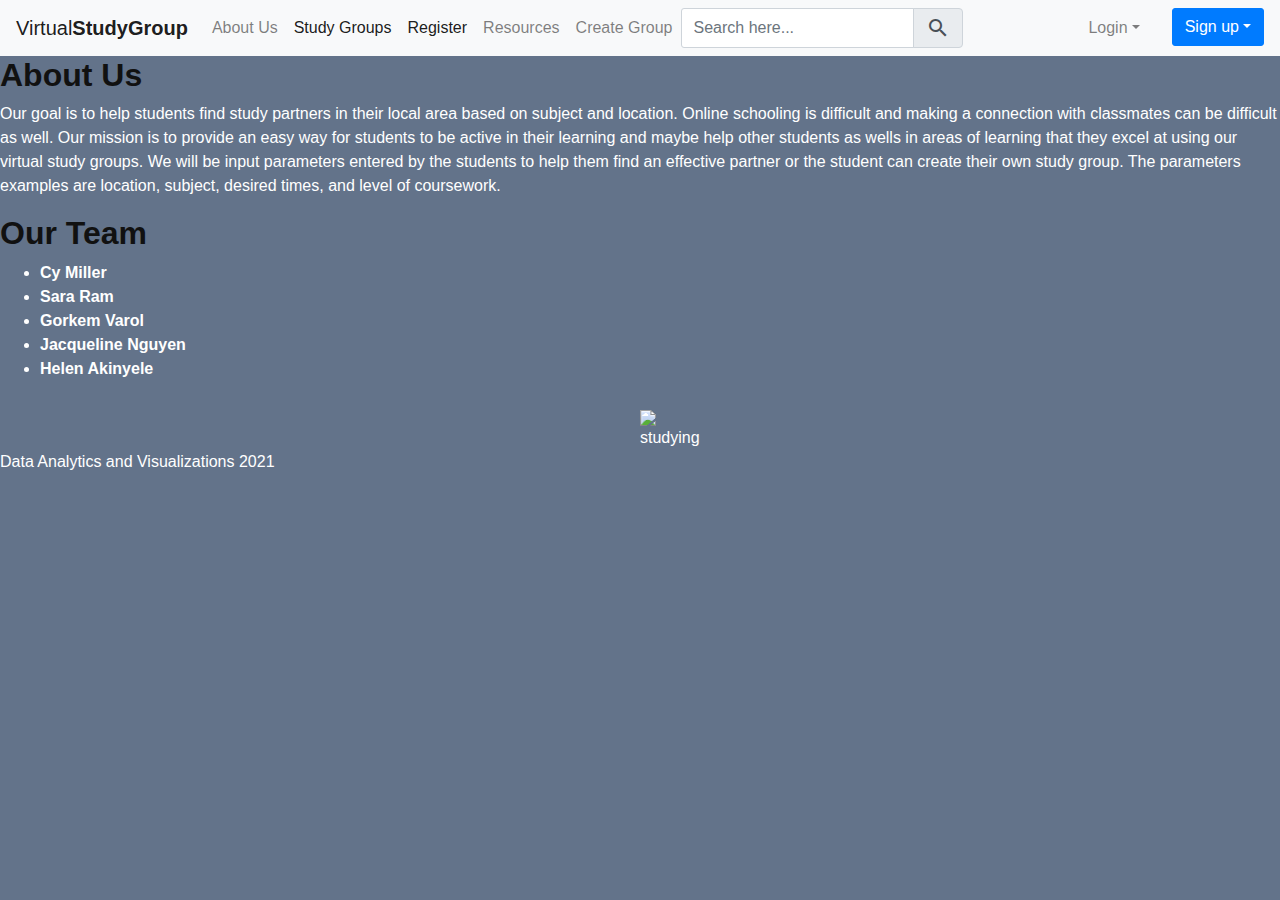
==== Project/about_us.html @ 1b2a09ac "Update about us" ====
<!DOCTYPE html>
<html lang="en">

<head>
    <!--Required meta tags-->
    <meta charset="utf-8">
    <meta name="viewport" content="width=device-width, initial-scale=1, shrink-to-fit=no">
    <title>VirtualStudyGroup</title>

    <!--Bootstrap CSS-->
    <link rel="stylesheet" href="https://stackpath.bootstrapcdn.com/bootstrap/4.5.0/css/bootstrap.min.css">
    <link rel="stylesheet" href="https://maxcdn.bootstrapcdn.com/font-awesome/4.7.0/css/font-awesome.min.css">

    <!--Google fonts-->
    <link rel="stylesheet" href="https://fonts.googleapis.com/icon?family=Material+Icons">
    <link rel="stylesheet" href="https://fonts.googleapis.com/css?family=Varela+Round">

    <!--External Stylesheet CSS-->
    <link rel="stylesheet" type="text/css" href="static/css/style1.css">

    <!--script tags-->
    <!--Optional javascript-->
    <!--jQuery first, then Popper then Bootstrap JS -->
    <script src="https://code.jquery.com/jquery-3.5.1.min.js"></script>
    <script src="https://cdn.jsdelivr.net/npm/popper.js@1.16.0/dist/umd/popper.min.js"></script>
    <script src="https://stackpath.bootstrapcdn.com/bootstrap/4.5.0/js/bootstrap.min.js"></script>

    <script>
        // Prevent dropdown menu from closing when click inside the form
        $(document).on("click", ".action-buttons .dropdown-menu", function(e) {
            e.stopPropagation();
        });
    </script>
</head>
    <!--navbar starting-->
    <nav class="navbar navbar-expand-lg navbar-light bg-light">
        <a href="index.html" class="navbar-brand">Virtual<b>StudyGroup</b></a>
        <button type="button" class="navbar-toggler" data-toggle="collapse" data-target="#navbarCollapse">
		<span class="navbar-toggler-icon"></span>
	</button>
        <!-- Collection of nav links, forms, and other content for toggling -->
        <div id="navbarCollapse" class="collapse navbar-collapse justify-content-start">
            <div class="navbar-nav">
                <a href="about_us.html" class="nav-item nav-link">About Us</a>
                
                <a href="study_groups.html" class="nav-item nav-link active">Study Groups</a>
                <!-- <div class="nav-item dropdown">
                    <a href="#" data-toggle="dropdown" class="nav-item nav-link dropdown-toggle">Study Groups</a>
                    <div class="dropdown-menu">
                        <a href="#" class="dropdown-item">Web Design</a>
                        <a href="#" class="dropdown-item">Data Science</a>
                        <a href="#" class="dropdown-item">Graphic Design</a>
                    </div>
                </div> -->
                <a href="register.html" class="nav-item nav-link active">Register</a>
                <a href="resources.html" class="nav-item nav-link">Resources</a>
                <a href="form.html" class="nav-item nav-link">Create Group</a>
            </div>
            <form class="navbar-form form-inline">
                <div class="input-group search-box">
                    <input type="text" id="search" class="form-control" placeholder="Search here...">
                    <div class="input-group-append">
                        <span class="input-group-text">
						<i class="material-icons">&#xE8B6;</i>
					</span>
                    </div>
                </div>
            </form>
            <div class="navbar-nav ml-auto action-buttons">
                <div class="nav-item dropdown">
                    <a href="#" data-toggle="dropdown" class="nav-link dropdown-toggle mr-4">Login</a>
                    <div class="dropdown-menu action-form">
                        <form action="/examples/actions/confirmation.php" method="post">
                            <p class="hint-text">Sign in with your social media account</p>
                            <div class="form-group social-btn clearfix">
                                <a href="#" class="btn btn-secondary facebook-btn float-left"><i class="fa fa-facebook"></i> Facebook</a>
                                <a href="#" class="btn btn-secondary twitter-btn float-right"><i class="fa fa-twitter"></i> Twitter</a>
                            </div>
                            <div class="or-seperator"><b>or</b></div>
                            <div class="form-group">
                                <input type="text" class="form-control" placeholder="Username" required="required">
                            </div>
                            <div class="form-group">
                                <input type="password" class="form-control" placeholder="Password" required="required">
                            </div>
                            <input type="submit" class="btn btn-primary btn-block" value="Login">
                            <div class="text-center mt-2">
                                <a href="forgot_password.html">Forgot Your password?</a>
                            </div>
                        </form>
                    </div>
                </div>
                <div class="nav-item dropdown">
                    <a href="register.html" data-toggle="dropdown" class="btn btn-primary dropdown-toggle sign-up-btn">Sign up</a>
                    <div class="dropdown-menu action-form">
                        <form action="/examples/actions/confirmation.php" method="post">
                            <p class="hint-text">Fill in this form to create your account!</p>
                            <div class="form-group">
                                <input type="text" class="form-control" placeholder="Username" required="required">
                            </div>
                            <div class="form-group">
                                <input type="password" class="form-control" placeholder="Password" required="required">
                            </div>
                            <div class="form-group">
                                <input type="password" class="form-control" placeholder="Confirm Password" required="required">
                            </div>
                            <div class="form-group">
                                <label class="form-check-label"><input type="checkbox" required="required"> I accept the <a href="#">Terms &amp; Conditions</a></label>
                            </div>
                            <input type="submit" class="btn btn-primary btn-block" value="Sign up">
                        </form>
                    </div>
                </div>
            </div>
        </div>
    </nav>

</body>

<body>


</body>
<style>
    .center {
      display: inline;
      margin-top: 1%;
      margin-left: 50%;
      margin-right: 50%;
      width: 50%;
    }
    </style>
<style>
    .leftcenter {
      display:inline;
      margin-top:-78em ;
      margin-left: 0%;
      margin-right: 0%;
      width: 50%;
    }
    </style>

<body>
    <div class="leftcenter"> 
            <html style="font-size: 16px;">
               <h4 style="background-color: transparent; color: #111111; font-family: 'Open Sans',sans-serif; font-size: 2rem;"class="u-text u-text-1"><b>About Us</b></h4>
                    <p class="u-text u-text-2">Our goal is to help students find study partners in their local area based on subject and location. Online schooling is difficult and making a connection with classmates can be difficult as well. Our mission is to provide an easy way for students to be active in their learning and maybe help other students as wells in areas of learning that they excel at using our virtual study groups. We will be input parameters entered by the students to help them find an effective partner or the student can create their own study group. The parameters examples are location, subject, desired times, and level of coursework.<b style="color: rgba(0, 0, 0, 0);">el</b>
                        </p>
                <h5 style="background-color: transparent; color: #111111; font-family: 'Open Sans',sans-serif; font-size: 2rem;"class="u-text u-text-4"><b>Our Team&nbsp;</b></h5>
                    <ul class="u-align-center u-text u-text-5">
                 <li><b>Cy Miller</b>
                    </li>
                <li><b>Sara Ram</b>
                    </li>
                <li><b >Gorkem Varol</b>
                    </li>
                <li><b >Jacqueline Nguyen</b>
                    </li>
                <li><b>Helen Akinyele</b>
                     </li>
            </div>
          </section>
          <div >
            <img src="images/studying.jpg" alt="studying" class="center"width="300" height="500">
          </div>
        <div>
          <p class="u-text u-text-3">Data Analytics and Visualizations 2021&nbsp;</p>
        </div>
    
</html>
---- Project/static/css/style1.css ----
body {
    color: #fff;
    background: #63738a;
    font-family: 'Roboto', sans-serif;
}

.form-control {
    height: 40px;
    box-shadow: none;
    color: #969fa4;
}

.form-control:focus {
    border-color: #5cb85c;
}

.form-control,
.btn {
    border-radius: 3px;
}

.signup-form {
    width: 450px;
    margin: 0 auto;
    padding: 30px 0;
    font-size: 15px;
}

.signup-form h2 {
    color: #636363;
    margin: 0 0 15px;
    position: relative;
    text-align: center;
}

.signup-form h2:before,
.signup-form h2:after {
    content: "";
    height: 2px;
    width: 30%;
    background: #d4d4d4;
    position: absolute;
    top: 50%;
    z-index: 2;
}

.signup-form h2:before {
    left: 0;
}

.signup-form h2:after {
    right: 0;
}

.signup-form .hint-text {
    color: #999;
    margin-bottom: 30px;
    text-align: center;
}

.signup-form form {
    color: #999;
    border-radius: 3px;
    margin-bottom: 15px;
    background: #f2f3f7;
    box-shadow: 0px 2px 2px rgba(0, 0, 0, 0.3);
    padding: 30px;
}

.signup-form .form-group {
    margin-bottom: 20px;
}

.signup-form input[type="checkbox"] {
    margin-top: 3px;
}

.signup-form .btn {
    font-size: 16px;
    font-weight: bold;
    min-width: 140px;
    outline: none !important;
}

.signup-form .row div:first-child {
    padding-right: 10px;
}

.signup-form .row div:last-child {
    padding-left: 10px;
}

.signup-form a {
    color: #fff;
    text-decoration: underline;
}

.signup-form a:hover {
    text-decoration: none;
}

.signup-form form a {
    color: #5cb85c;
    text-decoration: none;
}

.signup-form form a:hover {
    text-decoration: underline;
}
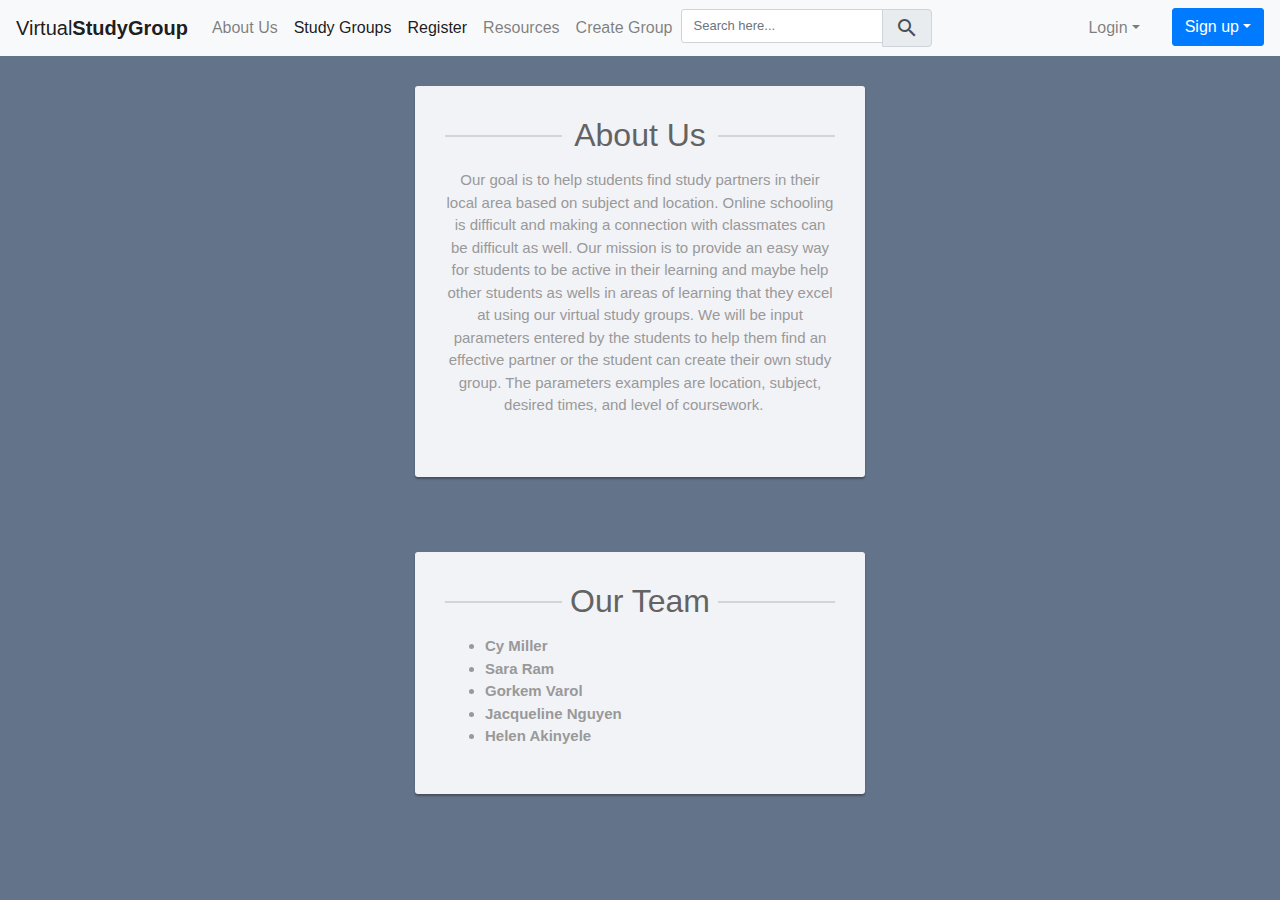
==== commit 2e74dd8e: "Merge branch 'main' of https://github.com/Cfood/Project-2 into main" ====
--- a/Project/about_us.html
+++ b/Project/about_us.html
@@ -115,38 +115,15 @@
         </div>
     </nav>
 
-</body>
-
+<!-- 
 <body>
-
-
-</body>
-<style>
-    .center {
-      display: inline;
-      margin-top: 1%;
-      margin-left: 50%;
-      margin-right: 50%;
-      width: 50%;
-    }
-    </style>
-<style>
-    .leftcenter {
-      display:inline;
-      margin-top:-78em ;
-      margin-left: 0%;
-      margin-right: 0%;
-      width: 50%;
-    }
-    </style>
-
-<body>
-    <div class="leftcenter"> 
-            <html style="font-size: 16px;">
-               <h4 style="background-color: transparent; color: #111111; font-family: 'Open Sans',sans-serif; font-size: 2rem;"class="u-text u-text-1"><b>About Us</b></h4>
-                    <p class="u-text u-text-2">Our goal is to help students find study partners in their local area based on subject and location. Online schooling is difficult and making a connection with classmates can be difficult as well. Our mission is to provide an easy way for students to be active in their learning and maybe help other students as wells in areas of learning that they excel at using our virtual study groups. We will be input parameters entered by the students to help them find an effective partner or the student can create their own study group. The parameters examples are location, subject, desired times, and level of coursework.<b style="color: rgba(0, 0, 0, 0);">el</b>
+    <div class="jumbotron text-center col-md-8"> 
+               <h4>About Us</h4>
+                    <p >Our goal is to help students find study partners in their local area based on subject and location. Online schooling is difficult and making a connection with classmates can be difficult as well. Our mission is to provide an easy way for students to be active in their learning and maybe help other students as wells in areas of learning that they excel at using our virtual study groups. We will be input parameters entered by the students to help them find an effective partner or the student can create their own study group. The parameters examples are location, subject, desired times, and level of coursework.<b style="color: rgba(0, 0, 0, 0);">el</b>
                         </p>
-                <h5 style="background-color: transparent; color: #111111; font-family: 'Open Sans',sans-serif; font-size: 2rem;"class="u-text u-text-4"><b>Our Team&nbsp;</b></h5>
+                </div>
+                <div>
+                <h2 >Our Team</h2>
                     <ul class="u-align-center u-text u-text-5">
                  <li><b>Cy Miller</b>
                     </li>
@@ -161,10 +138,37 @@
             </div>
           </section>
           <div >
-            <img src="images/studying.jpg" alt="studying" class="center"width="300" height="500">
+            <img src="images/studying.jpg" alt="studying" class="center"width="350" height="525">
           </div>
         <div>
           <p class="u-text u-text-3">Data Analytics and Visualizations 2021&nbsp;</p>
-        </div>
-    
+        </div> -->
+        
+        <body>
+
+            <div class="signup-form">
+                <form  method="post">
+                    <h2>About Us</h2>
+                    <p class="hint-text">Our goal is to help students find study partners in their local area based on subject and location. Online schooling is difficult and making a connection with classmates can be difficult as well. Our mission is to provide an easy way for students to be active in their learning and maybe help other students as wells in areas of learning that they excel at using our virtual study groups. We will be input parameters entered by the students to help them find an effective partner or the student can create their own study group. The parameters examples are location, subject, desired times, and level of coursework.<b style="color: rgba(0, 0, 0, 0);">el</b>
+                    </p>
+            </div>
+        </form>
+            <div class='signup-form '>
+                <form  method="post">
+                    <h2>Our Team</h2>
+                    <ul class="u-align-center u-text u-text-5">
+                        <li><b>Cy Miller</b>
+                           </li>
+                       <li><b>Sara Ram</b>
+                           </li>
+                       <li><b >Gorkem Varol</b>
+                           </li>
+                       <li><b >Jacqueline Nguyen</b>
+                           </li>
+                       <li><b>Helen Akinyele</b>
+                            </li>
+                </form>
+            </div>
+        
+        </body>
 </html>
--- a/Project/static/css/style1.css
+++ b/Project/static/css/style1.css
@@ -5,9 +5,10 @@
 }
 
 .form-control {
-    height: 40px;
     box-shadow: none;
-    color: #969fa4;
+    font-weight: normal;
+    font-size: 13px;
+}
 }
 
 .form-control:focus {
@@ -25,6 +26,8 @@
     padding: 30px 0;
     font-size: 15px;
 }
+
+
 
 .signup-form h2 {
     color: #636363;
@@ -106,4 +109,110 @@
 
 .signup-form form a:hover {
     text-decoration: underline;
+}
+
+.create-form {
+    width: 700px;
+    margin: 0 auto;
+    padding: 30px 0;
+    font-size: 15px;
+}
+
+.create-form h2 {
+    color: #636363;
+    margin: 0 0 15px;
+    position: relative;
+    text-align: center;
+}
+
+.create-form h2:before,
+.create-form h2:after {
+    content: "";
+    height: 2px;
+    width: 30%;
+    background: #d4d4d4;
+    position: absolute;
+    top: 50%;
+    z-index: 2;
+}
+
+.create-form h2:before {
+    left: 0;
+}
+
+.create-form h2:after {
+    right: 0;
+}
+
+.create-form .hint-text {
+    color: #999;
+    margin-bottom: 30px;
+    text-align: center;
+}
+
+.create-form form {
+    color: #999;
+    border-radius: 3px;
+    margin-bottom: 15px;
+    background: #f2f3f7;
+    box-shadow: 0px 2px 2px rgba(0, 0, 0, 0.3);
+    padding: 30px;
+}
+
+.create-form .form-group {
+    margin-bottom: 20px;
+}
+
+#date-selection {
+    text-align: center;
+}
+
+.radioButton {
+    text-align: center;
+    margin-bottom: 20px;
+}
+
+.create-form input[type="checkbox"] {
+    margin-top: 3px;
+}
+
+.create-form .btn {
+    font-size: 16px;
+    font-weight: bold;
+    min-width: 140px;
+    outline: none !important;
+}
+
+.create-form .row div:first-child {
+    padding-right: 10px;
+}
+
+.create-form .row div:last-child {
+    padding-left: 10px;
+}
+
+.create-form a {
+    color: #fff;
+    text-decoration: underline;
+}
+
+.create-form a:hover {
+    text-decoration: none;
+}
+
+.create-form form a {
+    color: #5cb85c;
+    text-decoration: none;
+}
+
+.create-form form a:hover {
+    text-decoration: underline;
+}
+
+.navbar .action-form {
+    width: 280px;
+    padding: 20px;
+    left: auto;
+    right: 0;
+    font-size: 14px;
 }